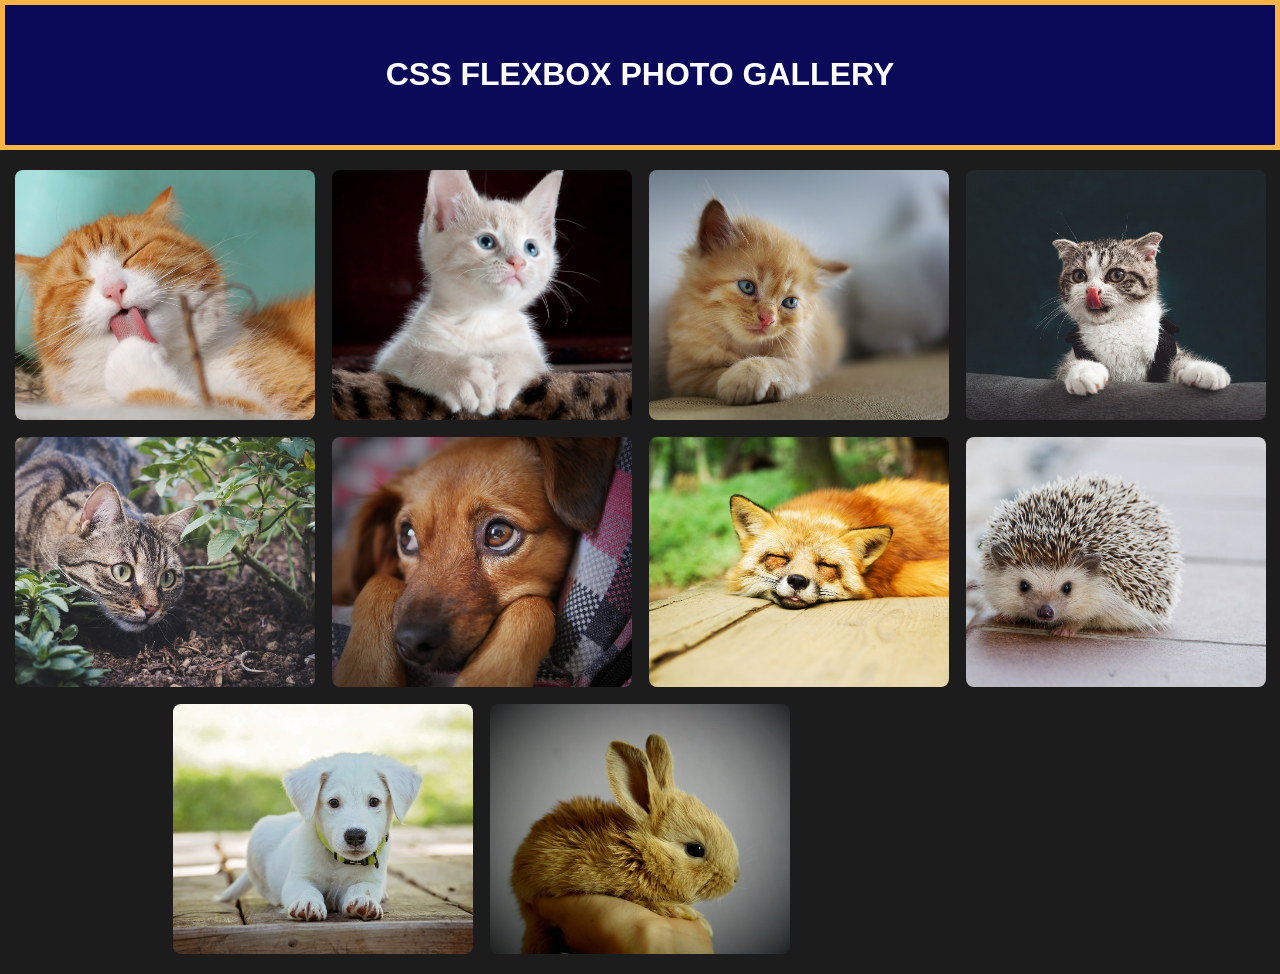
==== index.html @ 0d5d45fc "uploading the file uploading all the files of the project which includes images and code of the web-" ====
<!DOCTYPE html>
<html>
  <head>
    <meta charset="UTF-8">
    <meta name="viewport" content="width=device-width, initial-scale=1.0">
    <title>Photo gallery</title>
    <link rel="stylesheet" href="style.css">
  </head>
  <body>
    <header class="header">
      <h1>css flexbox photo gallery</h1>
    </header>
    <div class="gallery">
      <img src="images/cat-1.jpg" alt="cute animal images">
      <img src="images/cat-2.jpg" alt="cute animal images">
      <img src="images/cat-3.jpg" alt="cute animal images">
      <img src="images/cat-4.jpg" alt="cute animal images">
      <img src="images/cat-5.jpg" alt="cute animal images">
      <img src="images/dog.jpg" alt="cute animal images">
      <img src="images/fox.jpg" alt="cute animal images">
      <img src="images/hedgehog.jpg" alt="cute animal images">
      <img src="images/puppy.jpg" alt="cute animal images">
      <img src="images/rabbit.jpg" alt="cute animal images">
    </div>
  </body>
</html>
---- style.css ----
*{
  box-sizing: border-box;
}

body{
  margin: 0;
  font-family: sans-serif;
  background: #1c1c1c;
}

.header{
  text-align: center;
  text-transform: uppercase;
  padding: 30px;
  background-color: #0a0a59;
  color: #fff;
  border: 5px solid #fdb345;
}

.gallery{
  display: flex;
  flex-direction: row;
  flex-wrap: wrap;
  justify-content: center;
  align-items: center;
  gap: 17px;
  max-width: 1400px;
  margin: 0 auto;
  padding: 20px 10px;
}

.gallery img{
  width: 100%;
  max-width: 300px;
  height: 250px;
  object-fit: cover;
  border-radius: 8px;
}

.gallery::after{
  content: "";
  width: 300px;
}
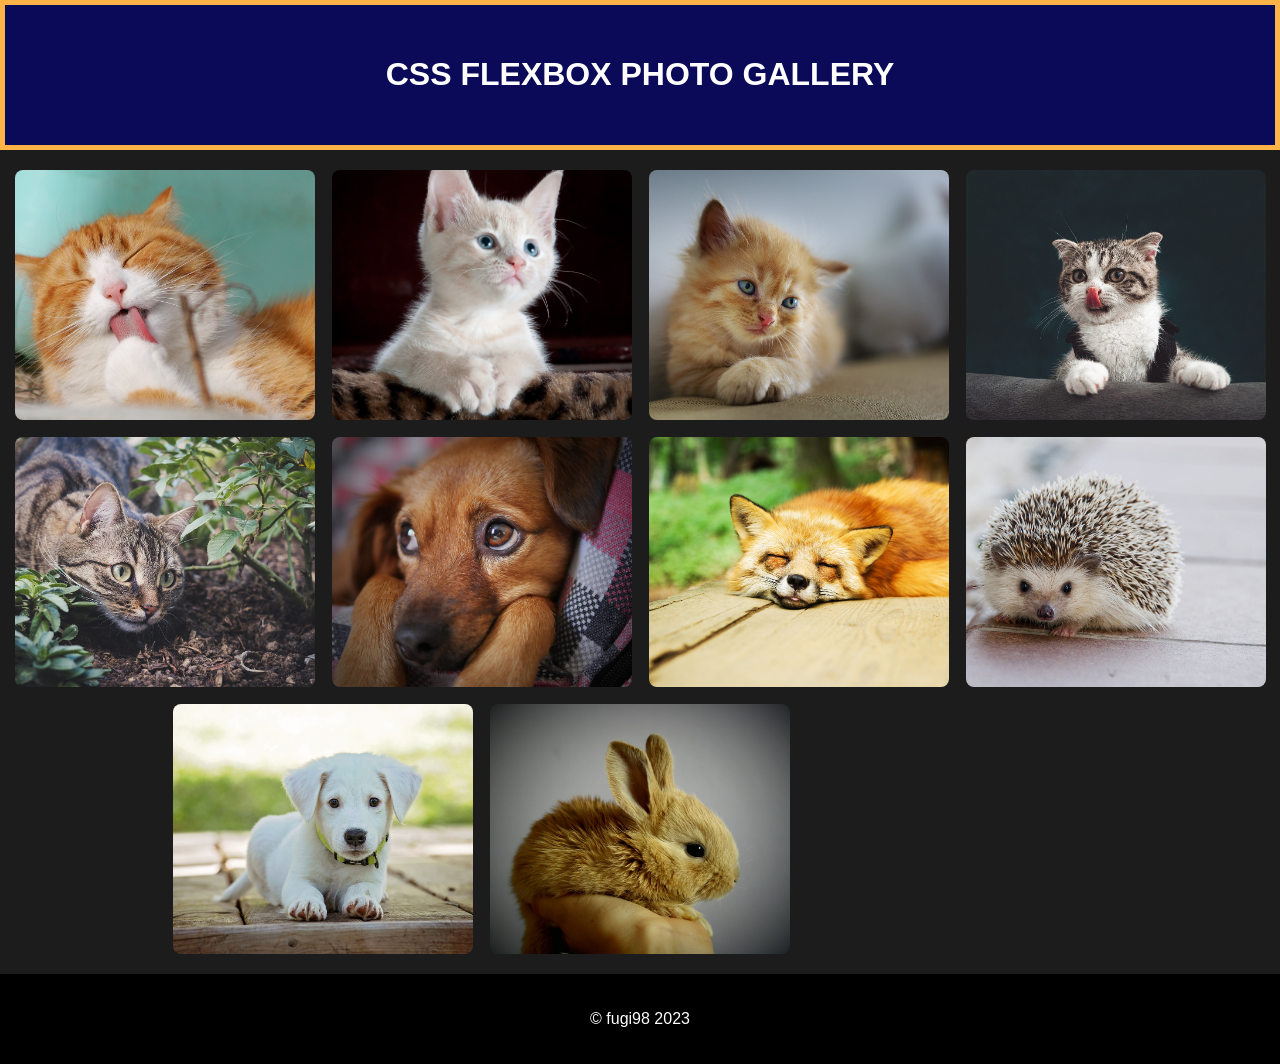
==== commit 1994f02b: "footer footer element" ====
--- a/index.html
+++ b/index.html
@@ -22,5 +22,8 @@
       <img src="images/puppy.jpg" alt="cute animal images">
       <img src="images/rabbit.jpg" alt="cute animal images">
     </div>
+    <footer>
+      <p>&copy fugi98 2023 </p>
+    </footer>
   </body>
 </html>
--- a/style.css
+++ b/style.css
@@ -40,4 +40,10 @@
 .gallery::after{
   content: "";
   width: 300px;
+}
+footer{
+  text-align: center;
+  color: #fff;
+  background: #000;
+  padding: 20px;
 }
